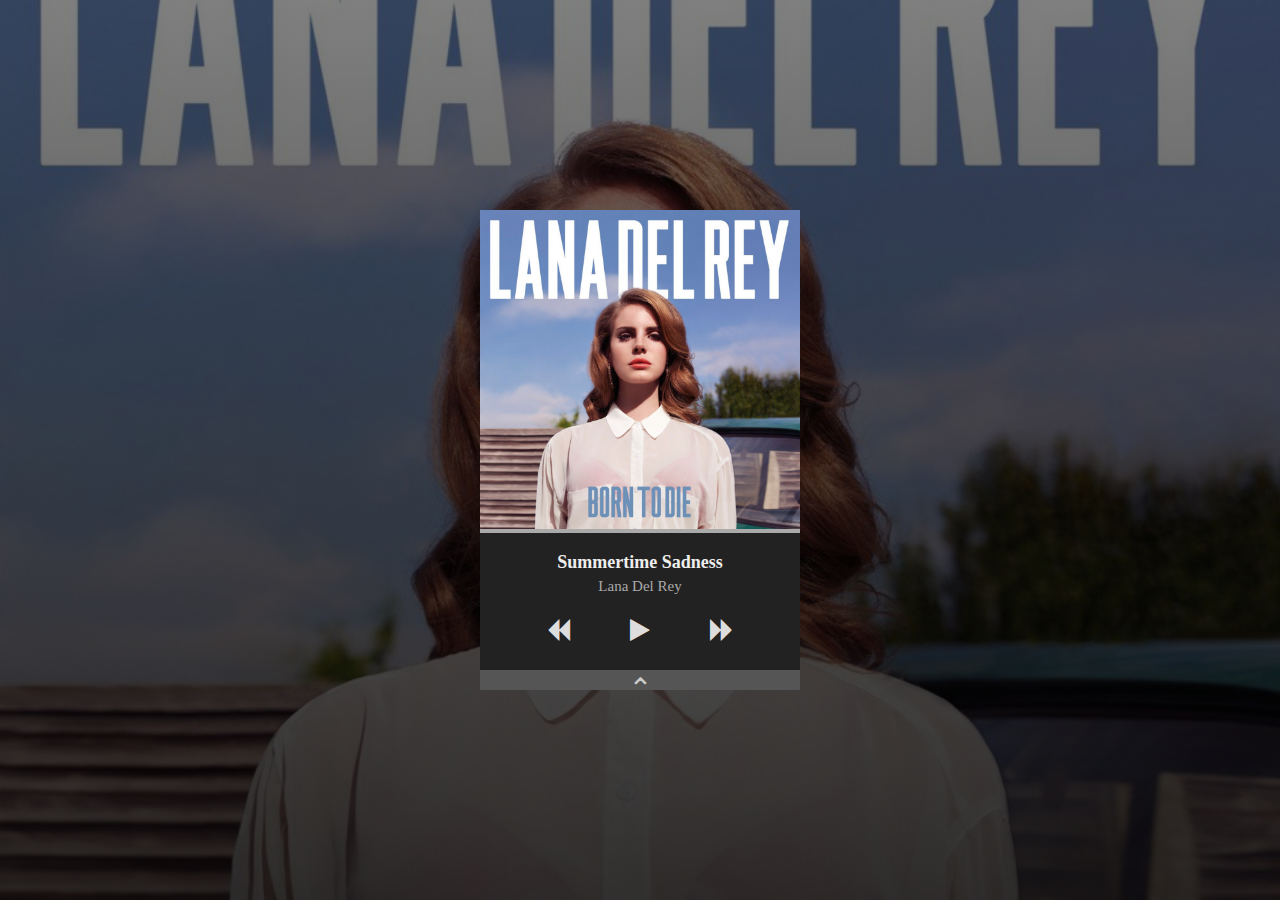
==== Player/Player1/index.html @ 78850132 "Add files via upload" ====
<!DOCTYPE html>
<html>
<head>
	<title></title>
	<link rel="stylesheet" type="text/css" href="https://cdnjs.cloudflare.com/ajax/libs/font-awesome/4.7.0/css/font-awesome.min.css">
	<link rel="stylesheet" type="text/css" href="style.css">
</head>
<body>
	<div class="player">
		<div class="main">
			<audio></audio>
			<div class="thumbnail">
				<img src="./files/Alone.jpg">
			</div>
			<div class="seekbar">
				<input type="range">
			</div>
			<div class="details">
				<h2>Songname</h2>
				<p>Artistname</p>
			</div>
			<div class="controls">
				<div class="prev-control">
					<i class="fa fa-backward"></i>
				</div>
				<div class="play-pause-control paused">
					<i class="fa fa-play"></i>
					<i class="fa fa-pause"></i>
				</div>
				<div class="next-control">
					<i class="fa fa-forward"></i>
				</div>
			</div>
		</div>
		<div class="player-list">
			<div class="toggle-list">
				<i class="fa fa-angle-up"></i>
				<i class="fa fa-angle-down"></i>
			</div>
			<div class="list">
        <div class="item">
          <div class="thumbnail">
            <img src="./files/Alone.jpg">
          </div>
          <div class="details">
            <h2>Songname</h2>
            <p>Artistname</p>
          </div>
        </div>
        <div class="item">
          <div class="thumbnail">
            <img src="./files/Alone.jpg">
          </div>
          <div class="details">
            <h2>Songname</h2>
            <p>Artistname</p>
          </div>
        </div>
			</div>
		</div>
	</div>
	<script type="text/javascript" src="code.js"></script>
</body>
</html>
---- Player/Player1/style.css ----
* {
	margin:0px;
	padding: 0px;
	box-sizing: border-box;
}
body {
	height: 100vh;
	font-family: "Raleway";
}
.player {
	position: absolute;
	top: 50%;
	left: 50%;
	transform: translate(-50%,-50%);
	width: 320px;
	height: 480px;
	overflow: hidden;
}
.player .main {
	width: 100%;
	height: 100%;
	background: #222;
	transition:all 500ms ease-in-out;
}
.player .main .thumbnail img {
	width: 100%;
}
.player .main .seekbar {
	margin-top: -15px;
}
.player .main .seekbar input[type="range"] {
	-webkit-appearance:none;
	width: 100%;
	height: 4px;
	outline: none;
	background: #aaa;
	overflow: hidden;
}
.player .main .seekbar input[type="range"]::-webkit-slider-thumb {
	-webkit-appearance:none;
	width: 0px;
	height: 0px;
	box-shadow: -300px 0px 0px 300px #00acee;
}
.player .main .details {
	text-align: center;
	padding: 15px 0px;
}
.player .main .details h2 {
	font-size: 18px;
	color:#eee;
	margin-bottom: 5px;
}
.player .main .details p {
	font-size: 15px;
	color: #aaa;
}
.player .main .controls {
	display: flex;
	justify-content: center;
	margin:8px 0px;
}
.player .main .controls > div {
	margin:0px 30px;
	cursor: pointer;
}
.player .main .controls i.fa {
	font-size:25px;
	color: #ddd;
}
.player .main .controls > div.play-pause-control i.fa-play {
	display: none;
}
.player .main .controls > div.play-pause-control.paused i.fa-play {
	display: block;
}
.player .main .controls > div.play-pause-control.paused i.fa-pause {
	display: none;
}
.player .player-list {
	position: absolute;
	width: 100%;
	margin-top:-20px;
	height: 350px;
	overflow-y: scroll;
	background: rgba(0,0,0,0.8);
	z-index:2;
	transition:all 500ms ease-in-out;
}
.player .player-list .toggle-list {
	position: sticky;
	top:0px;
	text-align: center;
	height: 20px;
	line-height: 20px;
	background: #555;
}
.player .player-list .toggle-list i.fa {
	color: #ccc;
	font-size: 20px;
	font-weight: 600;
}
.player .player-list .toggle-list i.fa-angle-down {
	display: none;
}
.player .player-list .toggle-list.active i.fa-angle-up {
	display: block;
}
.player .player-list .toggle-list.active i.fa-angle-down {
	display: none;
}
.player .list {
	padding: 10px;
}
.player .list .item {
	display: flex;
	padding: 5px 0px;
	border-bottom: 1px solid #222;
	cursor: pointer;
}
.player .list .item .thumbnail {
	width: 50px;
	height: 50px;
	overflow: hidden;
}
.player .list .thumbnail img {
	width: 100%;
	height: 100%;
}
.player .list .item .details {
	display: flex;
	flex-direction: column;
	justify-content: center;
	padding: 0px 10px;
}
.player .list .item .details h2 {
	color: #eee;
	font-size: 16px;
}
.player .list .item .details p {
	color: #aaa;
	font-size: 15px;
}
.player .player-list::-webkit-scrollbar {
	width: 5px;
	background: #222;
}
.player .player-list::-webkit-scrollbar-thumb {
	background: #00acee;
}
.player.activeSongList .player-list {
	margin-top: -350px;
}
.player.activeSongList .main {
	filter:blur(5px);
}
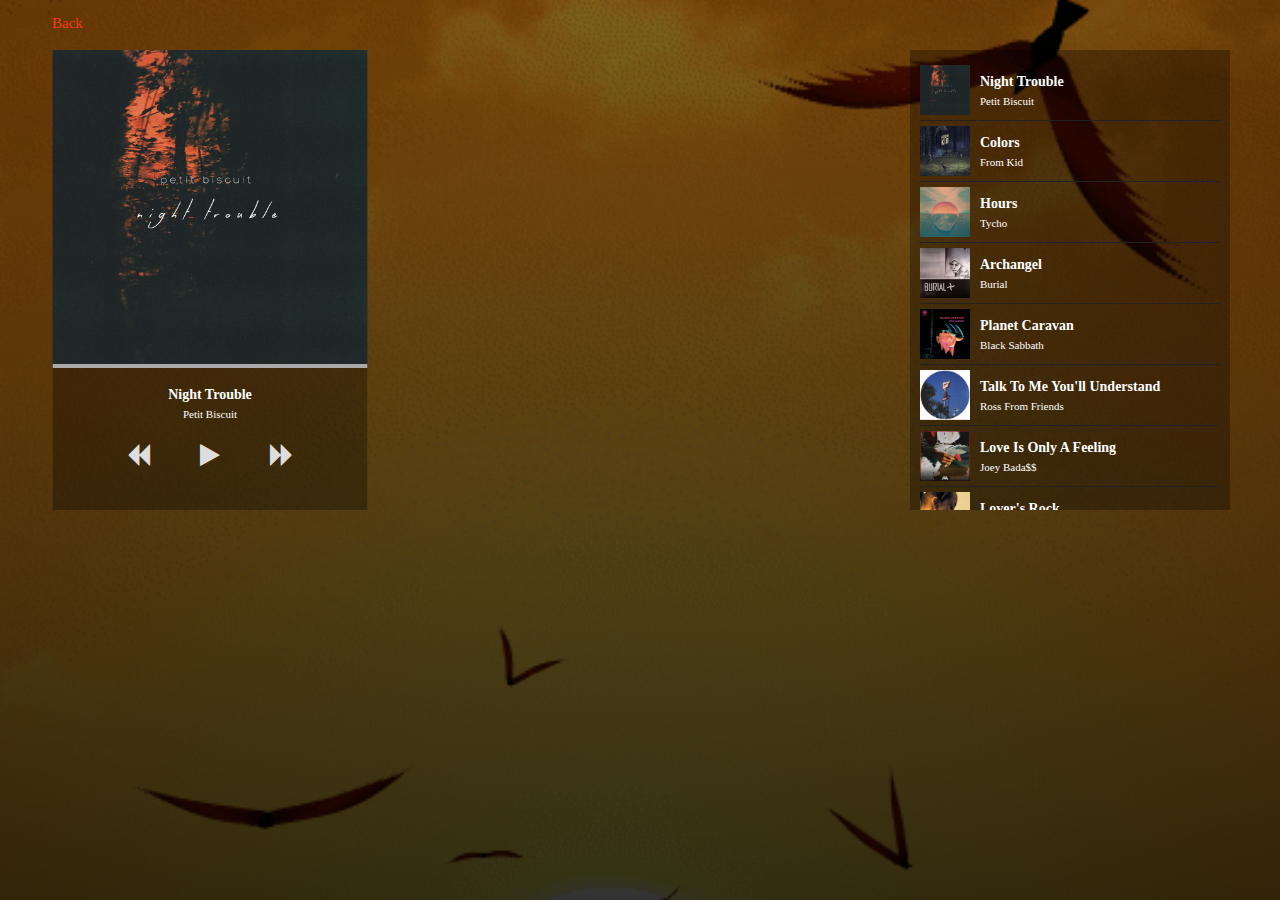
==== commit 488dbdeb: "Final" ====
--- a/Player/Player1/index.html
+++ b/Player/Player1/index.html
@@ -1,64 +1,69 @@
-<!DOCTYPE html>
-<html>
-<head>
-	<title></title>
-	<link rel="stylesheet" type="text/css" href="https://cdnjs.cloudflare.com/ajax/libs/font-awesome/4.7.0/css/font-awesome.min.css">
-	<link rel="stylesheet" type="text/css" href="style.css">
-</head>
-<body>
-	<div class="player">
-		<div class="main">
-			<audio></audio>
-			<div class="thumbnail">
-				<img src="./files/Alone.jpg">
-			</div>
-			<div class="seekbar">
-				<input type="range">
-			</div>
-			<div class="details">
-				<h2>Songname</h2>
-				<p>Artistname</p>
-			</div>
-			<div class="controls">
-				<div class="prev-control">
-					<i class="fa fa-backward"></i>
-				</div>
-				<div class="play-pause-control paused">
-					<i class="fa fa-play"></i>
-					<i class="fa fa-pause"></i>
-				</div>
-				<div class="next-control">
-					<i class="fa fa-forward"></i>
-				</div>
-			</div>
-		</div>
-		<div class="player-list">
-			<div class="toggle-list">
-				<i class="fa fa-angle-up"></i>
-				<i class="fa fa-angle-down"></i>
-			</div>
-			<div class="list">
-        <div class="item">
-          <div class="thumbnail">
-            <img src="./files/Alone.jpg">
-          </div>
-          <div class="details">
-            <h2>Songname</h2>
-            <p>Artistname</p>
-          </div>
-        </div>
-        <div class="item">
-          <div class="thumbnail">
-            <img src="./files/Alone.jpg">
-          </div>
-          <div class="details">
-            <h2>Songname</h2>
-            <p>Artistname</p>
-          </div>
-        </div>
-			</div>
-		</div>
-	</div>
-	<script type="text/javascript" src="code.js"></script>
-</body>
+<!DOCTYPE html>
+<html lang="en">
+<head>
+	<meta charset="UTF-8" />
+    <meta name="viewport" content="width=device-width, initial-scale=1" />
+	<title>Playlist I</title>
+	<link rel="stylesheet" type="text/css" href="https://cdnjs.cloudflare.com/ajax/libs/font-awesome/4.7.0/css/font-awesome.min.css">
+	<link rel="stylesheet" type="text/css" href="style.css">
+</head>
+<body>
+	<div class="player">
+		<div class="main">
+			<audio></audio>
+			<div class="thumbnail">
+				<img src="./files/Alone.jpg" alt="">
+			</div>
+			<div class="seekbar">
+				<input type="range">
+			</div>
+			<div class="details">
+				<h2>Songname</h2>
+				<p>Artistname</p>
+			</div>
+			<div class="controls">
+				<div class="prev-control">
+					<i class="fa fa-backward"></i>
+				</div>
+				<div class="play-pause-control paused">
+					<i class="fa fa-play"></i>
+					<i class="fa fa-pause"></i>
+				</div>
+				<div class="next-control">
+					<i class="fa fa-forward"></i>
+				</div>
+			</div>
+		</div>
+	</div>
+	<form>
+		<input type="button" value="Back" onclick="history.back()" class="back">
+	</form>
+	<div class="player-list">
+		<div class="toggle-list">
+			<i class="fa fa-angle-up"></i>
+			<i class="fa fa-angle-down"></i>
+		</div>
+		<div class="list">
+    		<div class="item">
+      			<div class="thumbnail">
+        			<img src="./files/Alone.jpg" alt="">
+				</div>
+      			<div class="details">
+        			<h2>Songname</h2>
+        			<p>Artistname</p>
+      			</div>
+    		</div>
+     		<div class="item">
+      			<div class="thumbnail">
+        			<img src="./files/Alone.jpg" alt="">
+        		</div>
+        		<div class="details">
+        		<h2>Songname</h2>
+        		<p>Artistname</p>
+        		</div>
+    		</div>
+		</div>
+	</div>
+	<script src="code.js"></script>
+</body>
 </html>--- a/Player/Player1/style.css
+++ b/Player/Player1/style.css
@@ -1,156 +1,172 @@
-* {
-	margin:0px;
-	padding: 0px;
-	box-sizing: border-box;
-}
-body {
-	height: 100vh;
-	font-family: "Raleway";
-}
-.player {
-	position: absolute;
-	top: 50%;
-	left: 50%;
-	transform: translate(-50%,-50%);
-	width: 320px;
-	height: 480px;
-	overflow: hidden;
-}
-.player .main {
-	width: 100%;
-	height: 100%;
-	background: #222;
-	transition:all 500ms ease-in-out;
-}
-.player .main .thumbnail img {
-	width: 100%;
-}
-.player .main .seekbar {
-	margin-top: -15px;
-}
-.player .main .seekbar input[type="range"] {
-	-webkit-appearance:none;
-	width: 100%;
-	height: 4px;
-	outline: none;
-	background: #aaa;
-	overflow: hidden;
-}
-.player .main .seekbar input[type="range"]::-webkit-slider-thumb {
-	-webkit-appearance:none;
-	width: 0px;
-	height: 0px;
-	box-shadow: -300px 0px 0px 300px #00acee;
-}
-.player .main .details {
-	text-align: center;
-	padding: 15px 0px;
-}
-.player .main .details h2 {
-	font-size: 18px;
-	color:#eee;
-	margin-bottom: 5px;
-}
-.player .main .details p {
-	font-size: 15px;
-	color: #aaa;
-}
-.player .main .controls {
-	display: flex;
-	justify-content: center;
-	margin:8px 0px;
-}
-.player .main .controls > div {
-	margin:0px 30px;
-	cursor: pointer;
-}
-.player .main .controls i.fa {
-	font-size:25px;
-	color: #ddd;
-}
-.player .main .controls > div.play-pause-control i.fa-play {
-	display: none;
-}
-.player .main .controls > div.play-pause-control.paused i.fa-play {
-	display: block;
-}
-.player .main .controls > div.play-pause-control.paused i.fa-pause {
-	display: none;
-}
-.player .player-list {
-	position: absolute;
-	width: 100%;
-	margin-top:-20px;
-	height: 350px;
-	overflow-y: scroll;
-	background: rgba(0,0,0,0.8);
-	z-index:2;
-	transition:all 500ms ease-in-out;
-}
-.player .player-list .toggle-list {
-	position: sticky;
-	top:0px;
-	text-align: center;
-	height: 20px;
-	line-height: 20px;
-	background: #555;
-}
-.player .player-list .toggle-list i.fa {
-	color: #ccc;
-	font-size: 20px;
-	font-weight: 600;
-}
-.player .player-list .toggle-list i.fa-angle-down {
-	display: none;
-}
-.player .player-list .toggle-list.active i.fa-angle-up {
-	display: block;
-}
-.player .player-list .toggle-list.active i.fa-angle-down {
-	display: none;
-}
-.player .list {
-	padding: 10px;
-}
-.player .list .item {
-	display: flex;
-	padding: 5px 0px;
-	border-bottom: 1px solid #222;
-	cursor: pointer;
-}
-.player .list .item .thumbnail {
-	width: 50px;
-	height: 50px;
-	overflow: hidden;
-}
-.player .list .thumbnail img {
-	width: 100%;
-	height: 100%;
-}
-.player .list .item .details {
-	display: flex;
-	flex-direction: column;
-	justify-content: center;
-	padding: 0px 10px;
-}
-.player .list .item .details h2 {
-	color: #eee;
-	font-size: 16px;
-}
-.player .list .item .details p {
-	color: #aaa;
-	font-size: 15px;
-}
-.player .player-list::-webkit-scrollbar {
-	width: 5px;
-	background: #222;
-}
-.player .player-list::-webkit-scrollbar-thumb {
-	background: #00acee;
-}
-.player.activeSongList .player-list {
-	margin-top: -350px;
-}
-.player.activeSongList .main {
-	filter:blur(5px);
+* {
+	margin:0px;
+	padding: 0px;
+	box-sizing: border-box;
+}
+body {
+	height: 100vh;
+	font-family: 'Comfortaa'
+}
+.player {
+	position: absolute;
+	top: 280px;
+	left: 210px;
+	transform: translate(-50%,-50%);
+	width: 315px;
+	height: 460px;
+	overflow: hidden;
+}
+
+.back {
+	position: absolute;
+	margin-left: 52px;
+	margin-top: 15px;
+	text-decoration: none;
+	color: #f13c20;
+	background-color: transparent;
+	border-width: 0px 0px 0px 0px;
+	font-family: 'Comfortaa';
+	font-size: 15px;
+}
+
+.player .main {
+	width: 100%;
+	height: 100%;
+	background: rgba(0, 0, 0, 0.3);
+	transition:all 500ms ease-in-out;
+}
+.player .main .thumbnail img {
+	width: 100%;
+}
+.player .main .seekbar {
+	margin-top: -15px;
+}
+.player .main .seekbar input[type="range"] {
+	-webkit-appearance:none;
+	width: 100%;
+	height: 4px;
+	outline: none;
+	background: #aaa;
+	overflow: hidden;
+}
+.player .main .seekbar input[type="range"]::-webkit-slider-thumb {
+	-webkit-appearance:none;
+	width: 0px;
+	height: 0px;
+	box-shadow: -300px 0px 0px 300px #f13c20;
+}
+.player .main .details {
+	text-align: center;
+	padding: 15px 0px;
+}
+.player .main .details h2 {
+	font-size: 14px;
+	color:#ffffff;
+	margin-bottom: 5px;
+}
+.player .main .details p {
+	font-size: 11px;
+	color: #ffffff;
+}
+.player .main .controls {
+	display: flex;
+	justify-content: center;
+	margin:8px 0px;
+}
+.player .main .controls > div {
+	margin:0px 25px;
+	cursor: pointer;
+}
+.player .main .controls i.fa {
+	font-size:25px;
+	color: #ddd;
+}
+.player .main .controls > div.play-pause-control i.fa-play {
+	display: none;
+}
+.player .main .controls > div.play-pause-control.paused i.fa-play {
+	display: block;
+}
+.player .main .controls > div.play-pause-control.paused i.fa-pause {
+	display: none;
+}
+.player-list {
+	position: absolute;
+	top: 370px;
+	left: 910px;
+	width: 320px;
+	margin-top:-320px;
+	height: 460px;
+	overflow-y: scroll;
+	background: rgba(0, 0, 0, 0.3);
+	z-index:2;
+	transition:all 500ms ease-in-out;
+}
+.player-list .toggle-list {
+	position: sticky;
+	top:0px;
+	text-align: center;
+	height: 0px;
+	line-height: 20px;
+	background: rgba(255, 255, 255, 0.1);
+}
+.player-list .toggle-list i.fa {
+	color: #ccc;
+	font-size: 0px;
+	font-weight: 600;
+}
+.player-list .toggle-list i.fa-angle-down {
+	display: none;
+}
+.player-list .toggle-list.active i.fa-angle-up {
+	display: block;
+}
+.player-list .toggle-list.active i.fa-angle-down {
+	display: none;
+}
+.list {
+	padding: 10px;
+}
+.list .item {
+	display: flex;
+	padding: 5px 0px;
+	border-bottom: 1px solid #222;
+	cursor: pointer;
+}
+.list .item .thumbnail {
+	width: 50px;
+	height: 50px;
+	overflow: hidden;
+}
+.list .thumbnail img {
+	width: 100%;
+	height: 100%;
+}
+.list .item .details {
+	display: flex;
+	flex-direction: column;
+	justify-content: center;
+	padding: 0px 10px;
+}
+.list .item .details h2 {
+	color: #fff;
+	font-size: 14px;
+}
+.list .item .details p {
+	color: #fff;
+	font-size: 11px;
+	padding-top: 5px;
+}
+.player-list::-webkit-scrollbar {
+	width: 5px;
+	background: rgba(0, 0, 0, 0.3);
+}
+.player-list::-webkit-scrollbar-thumb {
+	background: rgb(0, 0, 0);
+}
+.player.activeSongList .player-list {
+	margin-top: -700px;
+}
+.player.activeSongList .main {
+	filter:blur(5px);
 }